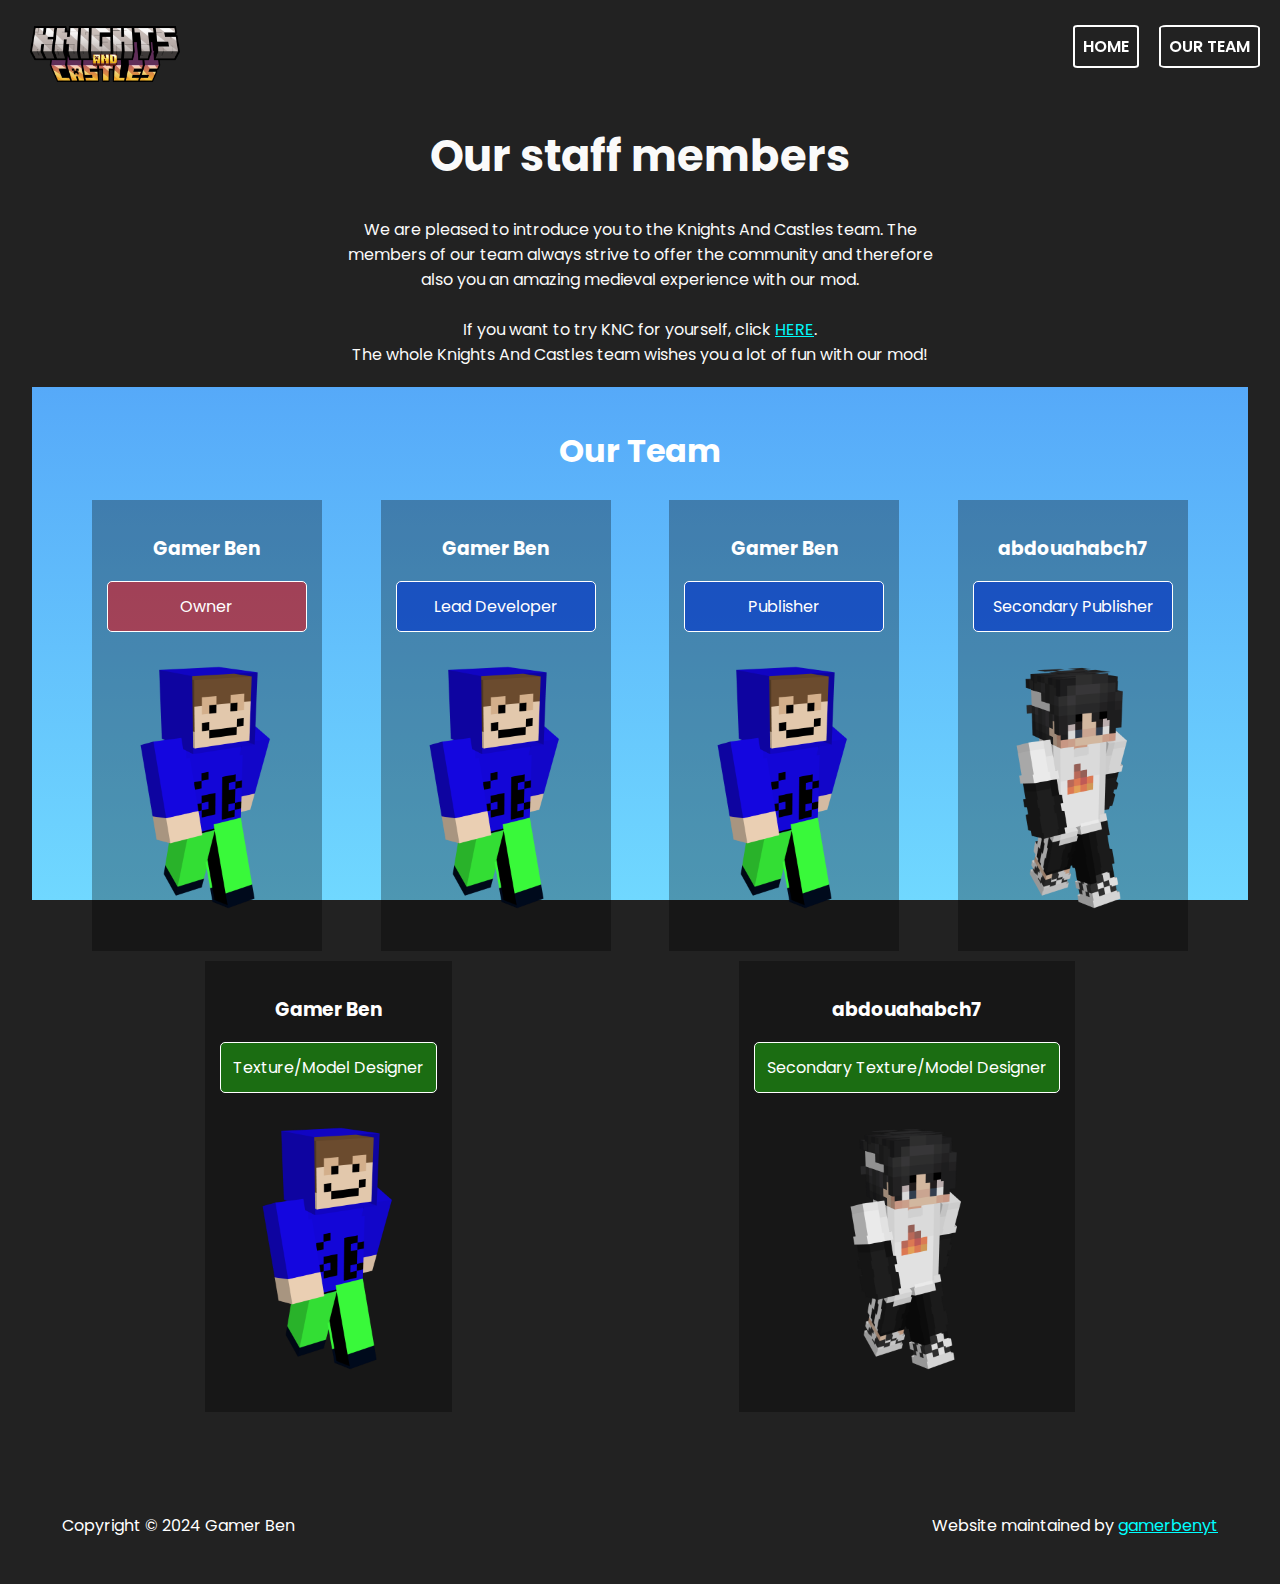
==== staff.html @ 24a85d34 "Add files via upload" ====
<!-- Proudly created by BlexieKing -->
<!-- https://www.spigotmc.org/members/blexieking.168027 -->

<!DOCTYPE html>
<html>
<head>
	<title>Our Team - Knights And Castles</title>
	<meta name="viewport" content="width=device-width, initial-scale=1.0">
	<meta charset="utf-8">
	<link href="https://fonts.googleapis.com/css?family=Lato" rel="stylesheet">
	<link rel="stylesheet" href="assets/css/stylesheet.css">
	<link rel="stylesheet" type="text/css" href="assets/css/staff.css">
	<link rel="icon" type="image/png" href="https://cdn.modrinth.com/data/MTOTFlRo/9113a816aa30b00e0e2c8ad5ca7a4c666a11a7d6.png">
</head>
<body>
	<div class="container">
		<header>
			<div class="header">
				<div class="logo">
					<a href="https://gamerbenyt.github.io/knights.castles"><img src="assets/images/image_2024-09-07_084254102.png" alt="Server logo"></a>
				</div>

				<ul class="navigation">
					<li><a href="./index.html">Home</a></li>
					<li><a href="./staff.html">Our team</a></li>
				</ul>
			</div>
		</header>

		<div class="main-content">
			<div class="about-staff">
				<div class="main-container">
					<h1 class="fade">Our staff members</h1>
					<p class="fade">We are pleased to introduce you to the Knights And Castles team.
						The members of our team always strive to offer the community and therefore also you an amazing medieval experience with our mod.
						<br><br>If you want to try KNC for yourself, click <a href="https://modrinth.com/mod/knights-and-castles">HERE</a>.
						<br>The whole Knights And Castles team wishes you a lot of fun with our mod!</p>
				</div>

			<div class="staff">
				<h2>Our Team</h2>
				<div class="staff-team">
					<div>
						<h3>Gamer Ben</h3>
						<div class="owner">Owner</div>
						<img src="assets/images/body.png">
					</div>

					<div>
						<h3>Gamer Ben</h3>
						<div class="dev">Lead Developer</div>
						<img src="assets/images/body.png">
					</div>

					<div>
						<h3>Gamer Ben</h3>
						<div class="dev">Publisher</div>
						<img src="assets/images/body.png">
					</div>

					<div>
						<h3>abdouahabch7</h3>
						<div class="dev">Secondary Publisher</div>
						<img src="assets/images/body1.png">
					</div>

					

					<div>
						<h3>Gamer Ben</h3>
						<div class="mod">Texture/Model Designer</div>
						<img src="assets/images/body.png">
					</div>

					<div>
						<h3>abdouahabch7</h3>
						<div class="mod">Secondary Texture/Model Designer</div>
						<img src="assets/images/body1.png">
					</div>
				</div>
			</div>
		</div>

		<footer>
			<p>Copyright &copy; 2024 Gamer Ben</p>
			<p style="padding-right: 30px;">Website maintained by <a href="https://github.com/gamerbenyt" target="_blank">gamerbenyt</a></p>
		</footer>

	</div>

	<script src="https://code.jquery.com/jquery-1.11.2.min.js" type="text/javascript"></script>
	<script src="assets/js/main.js" type="text/javascript"></script>
</body>
</html>
---- assets/css/stylesheet.css ----
@import url('https://fonts.googleapis.com/css2?family=Poppins:wght@300;400;500;600;700;800&family=Roboto:wght@300&display=swap');

body {
	font-family: 'Poppins', sans-serif;
	margin: 0;
	background-color: #222;
	box-sizing: border-box;
}

.header {
	display: flex;
	justify-content: center;
	align-items: center;
	flex-wrap: wrap;
	padding-right: 20px;
}

header h1 {
	color: white;
	padding-top: 50px;
}

.container h1 {
	font-size: 2.7em;
	color: white;
}

.container h2 {
	font-size: 2em;
	color: white;
}

a {
	color: cyan;
}

.navigation {
	list-style: none;
	display: flex;
	padding: 18px 0 20px 0;
}

.navigation a {
	border: 2px solid #fff;
	border-radius: 50%;
	color: white;
	text-decoration: none;
	padding: 4px;
	border-radius: 7%;
	backdrop-filter: blur(20px);
}

.navigation a:hover{
	transform: scale(1.1);
	transition: .4s;
}



.navigation:not(:first-child) li {
	margin-left: 20px;
}

.navigation li {
	text-transform: uppercase;
	font-weight: 600;
}

.logo {
	transition-duration: 0.5s;
}

.logo img {
	width: 70px;
	margin-left: 50px;
	margin-top: 20px;
}

.logo:hover {
	transform: scale(1.1);
}

.main-content {
	width: 95%;
	text-align: center;
	margin: 0 auto;
}

footer {
	background-color: #222;
	color: white;
	padding: 30px 0;
	margin-top: 50px;
	display: flex;
	justify-content: space-between;
}

footer p {
	padding: 0 0 0 30px;
}

/* Media Queries */
@media(min-width: 700px) {
	h1 {
		font-size: 3.5em;
	}
	.header {
		justify-content: space-between;
		padding-right: none;
	}
	.picture-container {
		padding: 0 10px 0 0;
	}
	.navigation a {
		padding: 8px;
	}
}

@media(max-width: 700px) {
	.navigation {
		font-size: 0.6em;
		display: inline;
	}

	.navigation li {
		margin-top: 25px;
	}
}
---- assets/css/staff.css ----
h2 {
	margin-bottom: 0;
}

.about-staff {
	display: flex;
	justify-content: space-between;
	flex-wrap: wrap;
	color: #fff;
}

.skills-container {
	margin: 30px auto 0 auto;
	margin-bottom: 30px;
	border-top: 1px solid black;
}

.circle-container{
	position: relative;
	display: flex;
	gap: 60px;
	justify-content: center;
	margin-bottom: 100px;
}


.circle-container .box{
	position: relative;
	padding: 40px 0;
	width: 240px;
	background: #333;
	display: flex;
	justify-content: center;
	align-items: center;
	flex-direction: column;
}

.circle-container .box .circle {
	position: relative;
	width: 150px;
	height: 150px;
	background: conic-gradient(from 0deg,var(--clr) 0%,var(--clr) 0% var(--i), #333 var(--i), #333 100%);
	border-radius: 50%;
	display: flex;
	justify-content: center;
	align-items: center;
}

.circle-container .box .circle::before{
	content: '';
	position: absolute;
	inset: 10px;
	background: #25252b;
	border-radius: 50%;
} 

.circle-container .box h2{
	position: relative;
	margin-bottom: 25%;
	margin-left: 8%;
	text-align: center;
	font-size: 2.5em;
	color: #fff;
	font-weight: 600;
}

.circle-container .box h2 small{
	font-size: 0.5em;
	font-weight: 300;
}

.circle-container .box h3{
	color: #fff;
	text-transform: uppercase;
	margin-top: 20px;
	font-weight: 500;
	letter-spacing: 0.1em;
}


.main-container,
.skills-container {
	flex: 1 0 100%;
}

.main-container p {
	width: 50%;
	margin: 0 auto;
	padding-bottom: 20px;
}

.main-container p span{
	color: cyan;
}

.logo img {
	width: 150px;
	margin-left: 30px;
	margin-top: 20px;
}

/* Meter */
.meter-container {
	text-align: left;
	width: 80%;
	margin: 0 auto;
	padding-bottom: 20px;
}

.meter {
	width: 100%;
	background: #595a5b;
}

.skills {
	text-align: right;
	padding-right: 20px;
	line-height: 40px;
	color: white;
}


/* Staff */
.staff-team {
	display: flex;
	justify-content: space-around;
	flex-wrap: wrap;
	margin: 20px auto 10px auto;
	width: 95%;
}

.staff {
	background: linear-gradient(#4286f4, #70d8ff) fixed;
	padding: 40px 0;
}

.staff h2 {
	color: white;
	text-align: center;
	margin-top: 0;
}

.staff-team > div {
	padding: 15px;
	margin: 5px;
	background-color: rgba(0,0,0,0.3);
	color: white;
	text-align: center;
}

.staff-team img {
	width: 200px;
	margin-top: 20px;
	margin-bottom: 10px;
}

.owner,
.admin,
.dev,
.mod {
	padding: 12px;
	border: 1px solid #fff;
	border-radius: 5px;
}

.owner {background-color: rgba(255, 0, 0, 0.5);}
.admin {background-color: rgb(255, 43, 43);}
.dev {background-color: rgba(15, 70, 197, 0.793);}
.mod {background-color: rgba(32, 223, 11, 0.431);}

footer {
	margin-top: 0;
}
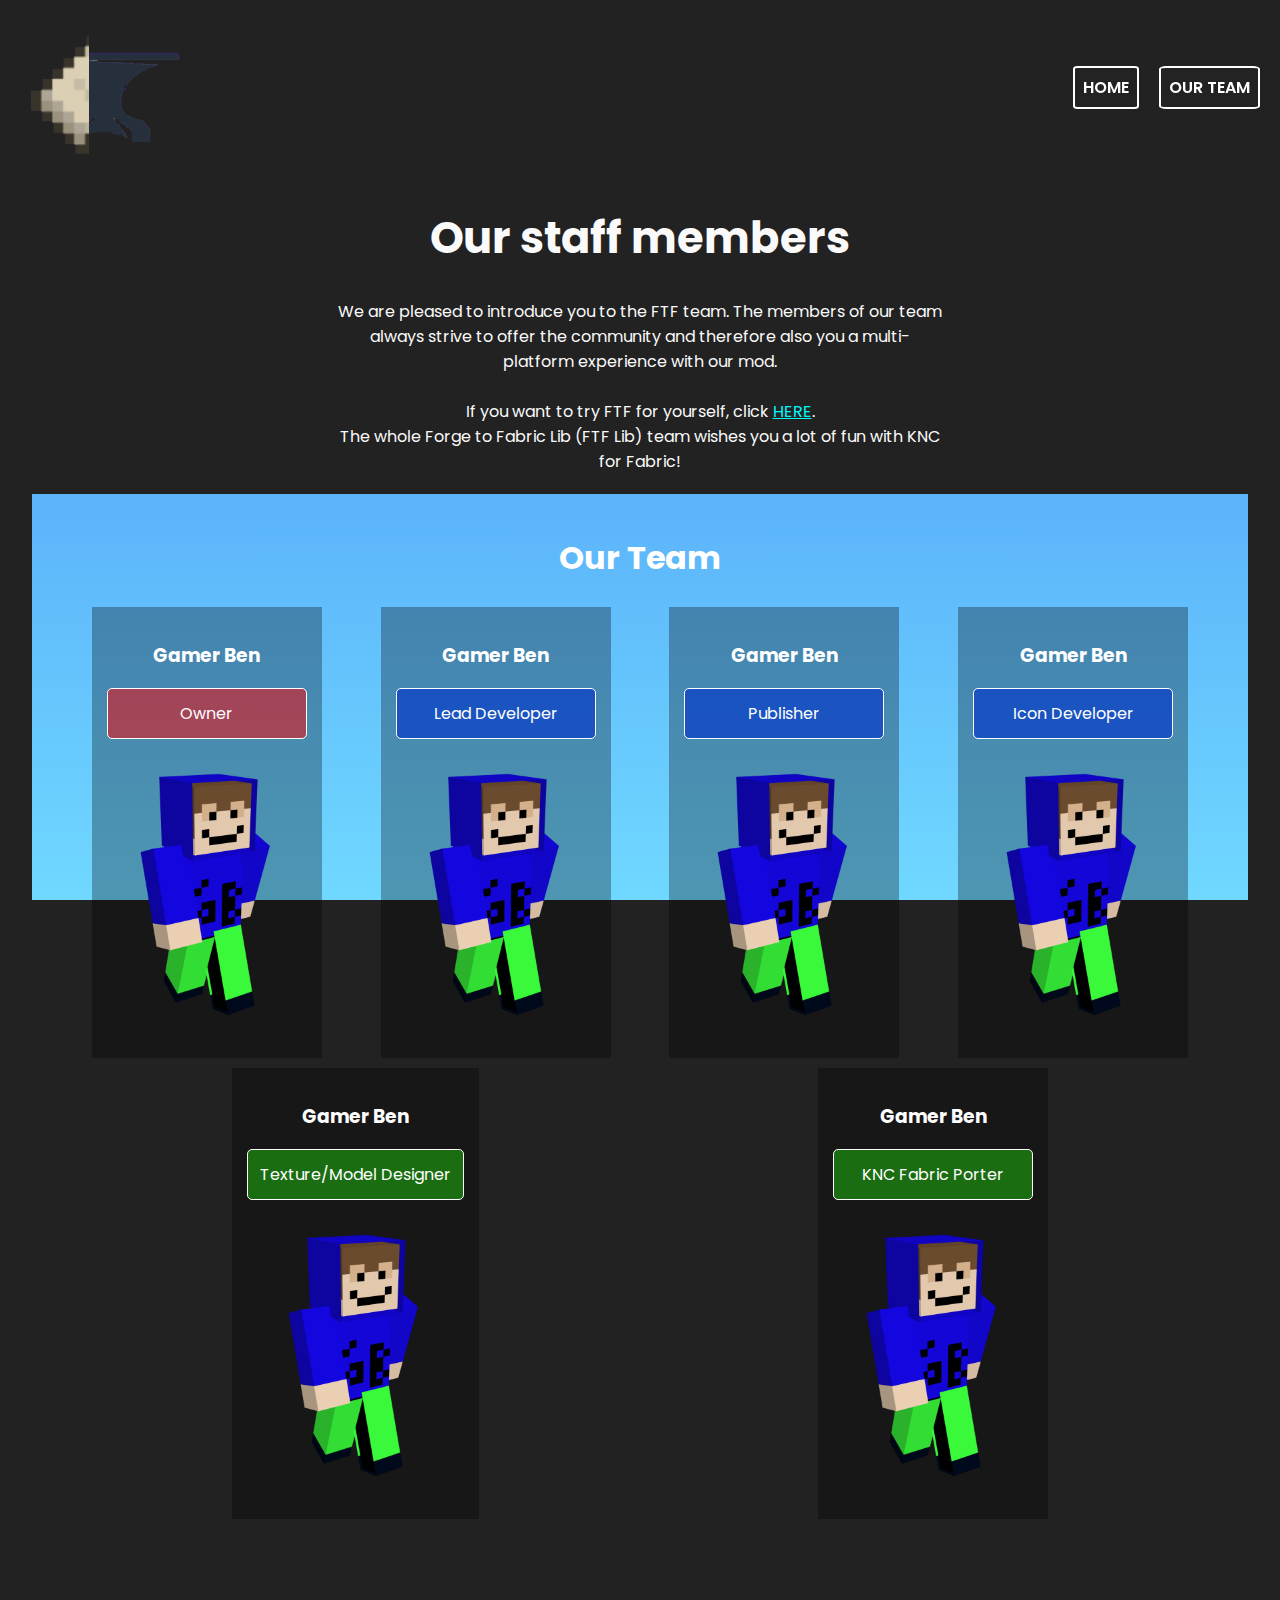
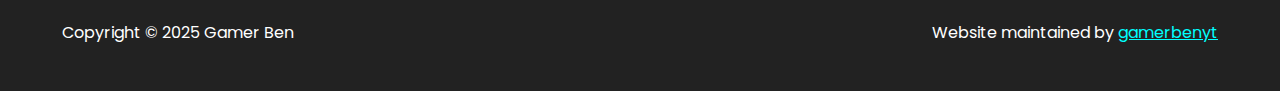
==== commit 173cb69e: "Update staff.html" ====
--- a/staff.html
+++ b/staff.html
@@ -4,20 +4,20 @@
 <!DOCTYPE html>
 <html>
 <head>
-	<title>Our Team - Knights And Castles</title>
+	<title>Our Team - FTF Lib</title>
 	<meta name="viewport" content="width=device-width, initial-scale=1.0">
 	<meta charset="utf-8">
 	<link href="https://fonts.googleapis.com/css?family=Lato" rel="stylesheet">
 	<link rel="stylesheet" href="assets/css/stylesheet.css">
 	<link rel="stylesheet" type="text/css" href="assets/css/staff.css">
-	<link rel="icon" type="image/png" href="https://cdn.modrinth.com/data/MTOTFlRo/9113a816aa30b00e0e2c8ad5ca7a4c666a11a7d6.png">
+	<link rel="icon" type="image/png" href="https://cdn.modrinth.com/data/51GeMC7b/40480bf7c4b4587336891364926d7e84e1122281.png">
 </head>
 <body>
 	<div class="container">
 		<header>
 			<div class="header">
 				<div class="logo">
-					<a href="https://gamerbenyt.github.io/knights.castles"><img src="assets/images/image_2024-09-07_084254102.png" alt="Server logo"></a>
+					<a href="https://gamerbenyt.github.io/ftf"><img src="assets/images/ftflibnobg.png" alt="Server logo"></a>
 				</div>
 
 				<ul class="navigation">
@@ -31,10 +31,10 @@
 			<div class="about-staff">
 				<div class="main-container">
 					<h1 class="fade">Our staff members</h1>
-					<p class="fade">We are pleased to introduce you to the Knights And Castles team.
-						The members of our team always strive to offer the community and therefore also you an amazing medieval experience with our mod.
-						<br><br>If you want to try KNC for yourself, click <a href="https://modrinth.com/mod/knights-and-castles">HERE</a>.
-						<br>The whole Knights And Castles team wishes you a lot of fun with our mod!</p>
+					<p class="fade">We are pleased to introduce you to the FTF team.
+						The members of our team always strive to offer the community and therefore also you a multi-platform experience with our mod.
+						<br><br>If you want to try FTF for yourself, click <a href="https://modrinth.com/mod/knights-and-castles">HERE</a>.
+						<br>The whole Forge to Fabric Lib (FTF Lib) team wishes you a lot of fun with KNC for Fabric!</p>
 				</div>
 
 			<div class="staff">
@@ -59,9 +59,9 @@
 					</div>
 
 					<div>
-						<h3>abdouahabch7</h3>
-						<div class="dev">Secondary Publisher</div>
-						<img src="assets/images/body1.png">
+						<h3>Gamer Ben</h3>
+						<div class="dev">Icon Developer</div>
+						<img src="assets/images/body.png">
 					</div>
 
 					
@@ -73,17 +73,17 @@
 					</div>
 
 					<div>
-						<h3>abdouahabch7</h3>
-						<div class="mod">Secondary Texture/Model Designer</div>
-						<img src="assets/images/body1.png">
+						<h3>Gamer Ben</h3>
+						<div class="mod">KNC Fabric Porter</div>
+						<img src="assets/images/body.png">
 					</div>
 				</div>
 			</div>
 		</div>
 
 		<footer>
-			<p>Copyright &copy; 2024 Gamer Ben</p>
-			<p style="padding-right: 30px;">Website maintained by <a href="https://github.com/gamerbenyt" target="_blank">gamerbenyt</a></p>
+			<p>Copyright &copy; 2025 Gamer Ben</p>
+			<p style="padding-right: 30px;">Website maintained by <a href="https://gamerbenyt.github.io" target="_blank">gamerbenyt</a></p>
 		</footer>
 
 	</div>
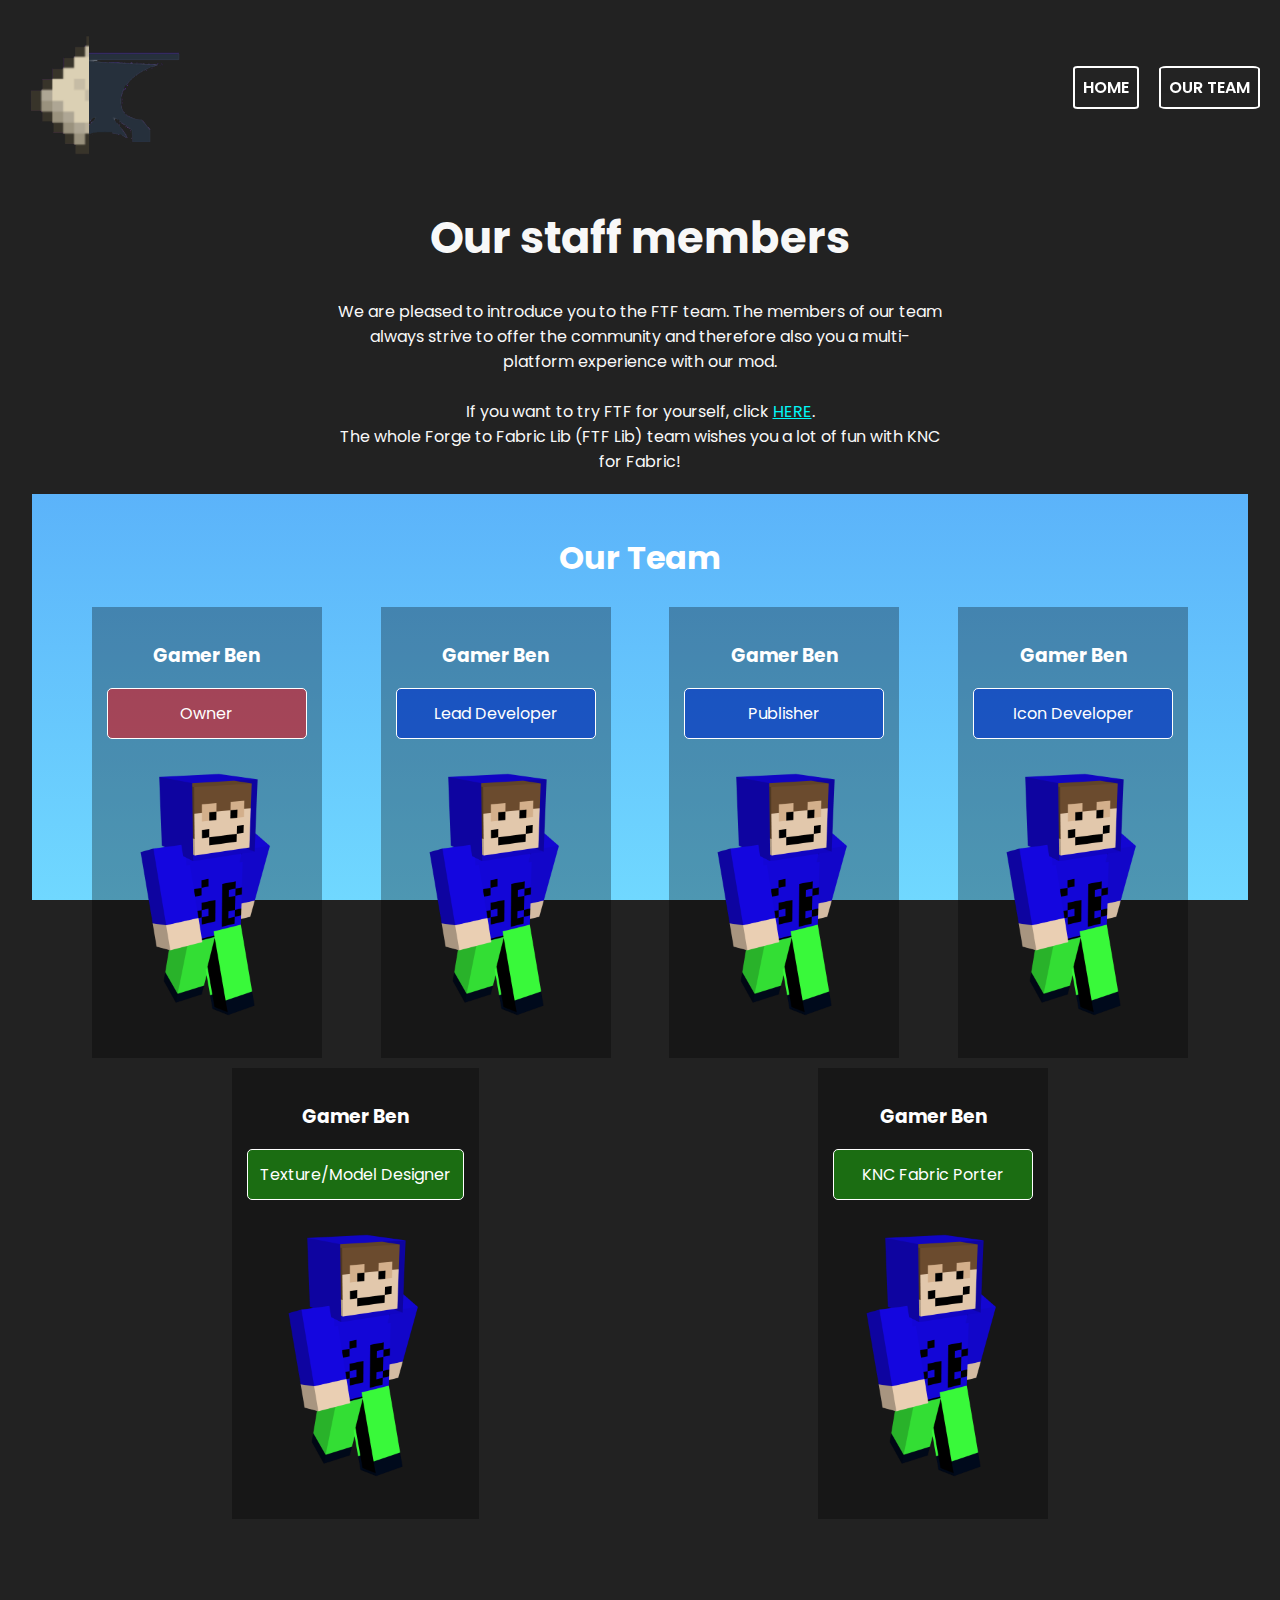
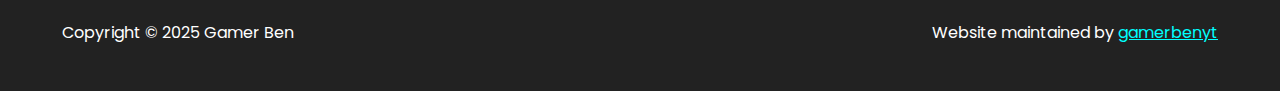
==== commit 9b0e1675: "Update staff.html" ====
--- a/staff.html
+++ b/staff.html
@@ -17,7 +17,7 @@
 		<header>
 			<div class="header">
 				<div class="logo">
-					<a href="https://gamerbenyt.github.io/ftf"><img src="assets/images/ftflibnobg.png" alt="Server logo"></a>
+					<a href="https://gamerbenyt.github.io/FTF"><img src="assets/images/ftflibnobg.png" alt="Server logo"></a>
 				</div>
 
 				<ul class="navigation">
